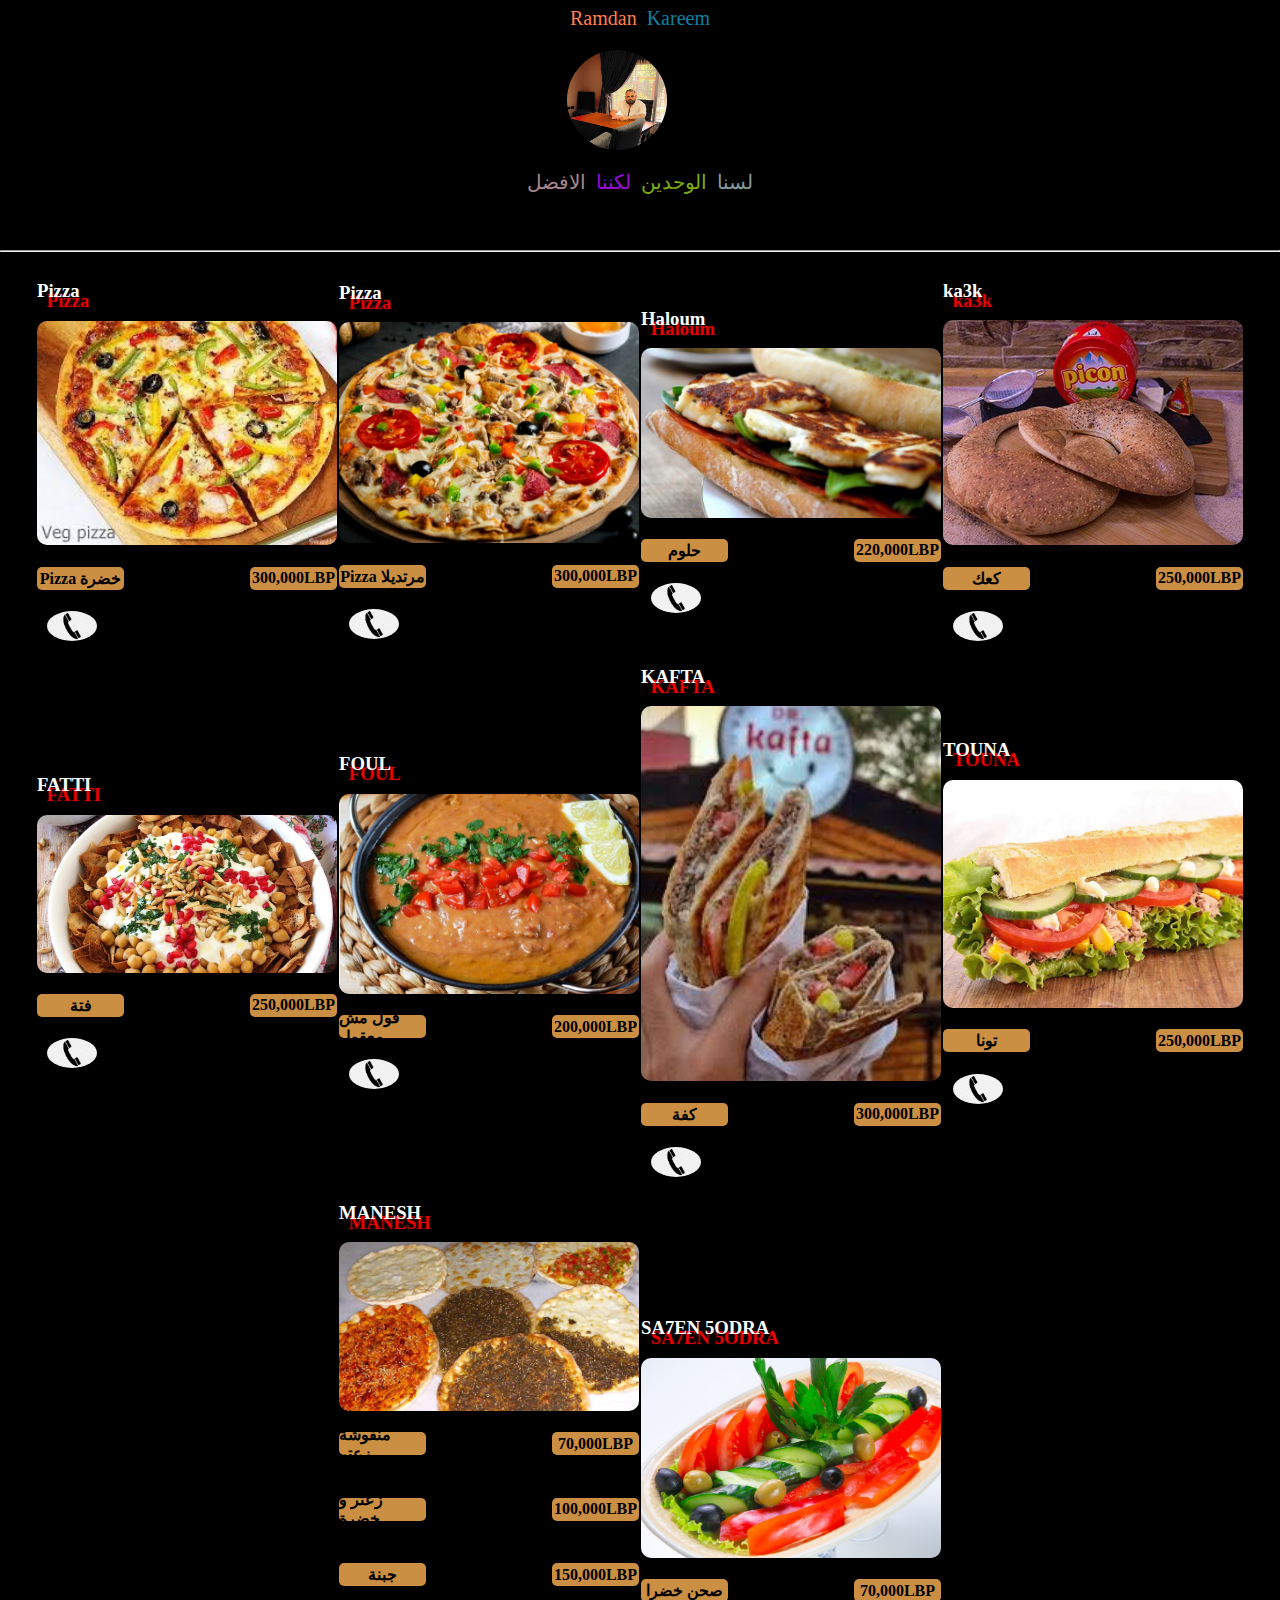
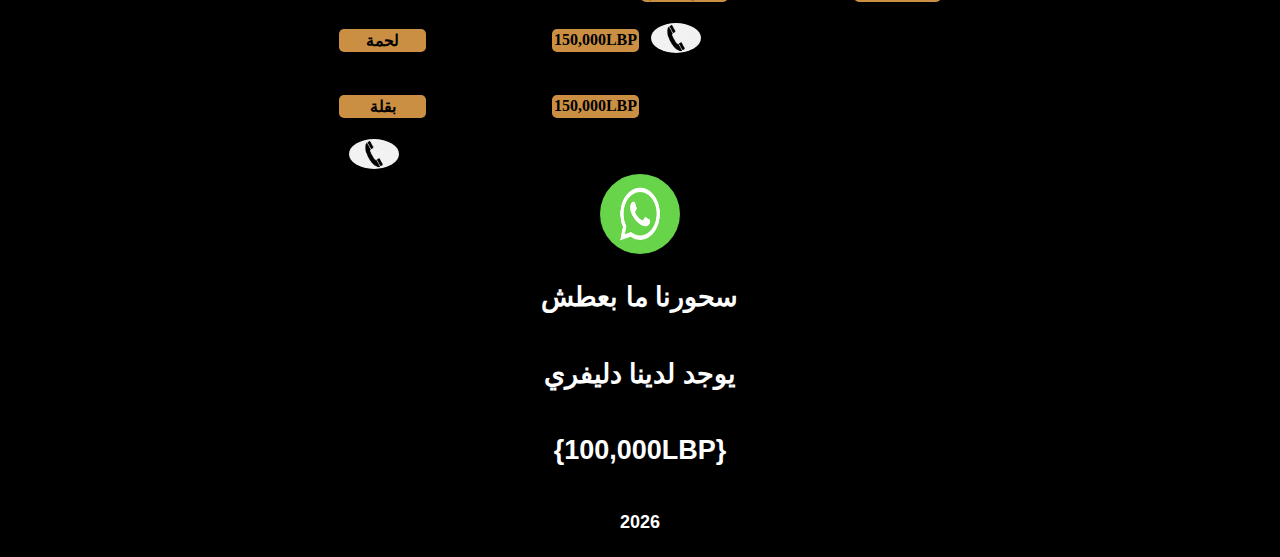
==== index.html @ f9447106 "first commit" ====
<!DOCTYPE html>
<html lang="en">
<head>
    <meta charset="UTF-8">
    <meta name="viewport" content="width=device-width, initial-scale=1.0">
    <title>Document</title>
    <link rel="stylesheet" href="css/style.css">

    <style>
        .whatif{
            width: 80px;
            height: 80px;
            border-radius: 50%;
        }
    </style>
</head>
<body onload="timer()">
    <div class="navbar">
        <div class="fowb3d">
          <div class="ramdankareem">
            <p  id="lowen"><p id="ramdan">Ramdan</p> <p id="Kareem">  Kareem</p></p>
          </div>
          <img id="aliahmedimage" src="image/aliahmed.jpeg" alt="">
         <div class="lasna">
             <p id="lafdal">الافضل </p> <p id="lakeena"> لكننا</p> <p id="wahd"> الوحدين</p><p id="las1">لسنا </p>   
         </div>
        </div>
    </div>
    <hr>
<div class="all">
    <div class="card card1">
        <h3 id="esmlfwe2">Pizza</h3>
        <img id="img1" src="image/pizza.jpg" alt="">
        <div class="bb">
            <h4 id="left">Pizza خضرة</h4>
           
            <h4 id="right">300,000LBP</h4>
        </div>
        <a href="Tel:0096171999967"><img id="phone"  src="image/phone.png" alt=""></a>
    </div>
    <div class="card card1">
        <h3 id="esmlfwe2">Pizza</h3>
        <img id="img1" src="image/martadela.jpeg" alt="">
        <div class="bb">
            <h4 id="left">Pizza مرتديلا</h4>
           
            <h4 id="right">300,000LBP</h4>
        </div>
        <a href="Tel:0096171999967"><img id="phone"  src="image/phone.png" alt=""></a>
    </div>
    <div class="card card1">
        <h3 id="esmlfwe2">Haloum</h3>
        <img id="img1" src="image/7lom.jpeg" alt="">
        <div class="bb">
            <h4 id="left">حلوم</h4>
           
            <h4 id="right">220,000LBP</h4>
        </div>
        <a href="Tel:0096171999967"><img id="phone"  src="image/phone.png" alt=""></a>
    </div>
    <div class="card card1">
        <h3 id="esmlfwe2">ka3k</h3>
        <img id="img1" src="image/ca3k.jpeg" alt="">
        <div class="bb">
            <h4 id="left">كعك</h4>
           
            <h4 id="right">250,000LBP</h4>
        </div>
        <a href="Tel:0096171999967"><img id="phone"  src="image/phone.png" alt=""></a>
    </div>
    <div class="card card1">
        <h3 id="esmlfwe2">FATTI</h3>
        <img id="img1" src="image/faty.jpeg" alt="">
        <div class="bb">
            <h4 id="left">فتة</h4>
           
            <h4 id="right">250,000LBP</h4>
        </div>
        <a href="Tel:0096171999967"><img id="phone"  src="image/phone.png" alt=""></a>
    </div>
    <div class="card card1">
        <h3 id="esmlfwe2">FOUL</h3>
        <img id="img1" src="image/foul.jpeg" alt="">
        <div class="bb">
            <h4 id="left">فول مش معقول</h4>
           
            <h4 id="right">200,000LBP</h4>
        </div>
        <a href="Tel:0096171999967"><img id="phone"  src="image/phone.png" alt=""></a>
    </div>

    <div class="card card1">
        <h3 id="esmlfwe2">KAFTA</h3>
        <img id="img1" src="image/Kafta.jpeg" alt="">
        <div class="bb">
            <h4 id="left">كفة</h4>
           
            <h4 id="right">300,000LBP</h4>
        </div>
        <a href="Tel:0096171999967"><img id="phone"  src="image/phone.png" alt=""></a>
    </div>
    
    <div class="card card1">
        <h3 id="esmlfwe2">TOUNA</h3>
        <img id="img1" src="image/tone.jpeg" alt="">
        <div class="bb">
            <h4 id="left">تونا</h4>
           
            <h4 id="right">250,000LBP</h4>
        </div>
        <a href="Tel:0096171999967"><img id="phone"  src="image/phone.png" alt=""></a>
    </div>
    <div class="card card1">
        <h3 id="esmlfwe2">MANESH</h3>
        <img id="img1" src="image/mnsesh.jpeg" alt="">
        <div class="bb">
            <h4 id="left">منقوشة زعتر</h4>
           
            <h4 id="right">70,000LBP</h4>
        </div>
        <div class="bb">
            <h4 id="left"> زعتر و خضرة</h4>
           
            <h4 id="right">100,000LBP</h4>
        </div>
        <div class="bb">
            <h4 id="left">جبنة</h4>
           
            <h4 id="right">150,000LBP</h4>
        </div>
        <div class="bb">
            <h4 id="left">لحمة</h4>
           
            <h4 id="right">150,000LBP</h4>
        </div>
        <div class="bb">
            <h4 id="left">بقلة</h4>
           
            <h4 id="right">150,000LBP</h4>
        </div>
        <a href="Tel:0096171999967"><img id="phone"  src="image/phone.png" alt=""></a>
    </div>
    <div class="card card1">
        <h3 id="esmlfwe2">SA7EN 5ODRA</h3>
        <img id="img1" src="image/s7en.jpeg" alt="">
        <div class="bb">
            <h4 id="left">صحن خضرا</h4>
           
            <h4 id="right">70,000LBP</h4>
        </div>
        <a href="Tel:0096171999967"><img id="phone"  src="image/phone.png" alt=""></a>
    </div>
    
    

</div>
<div class="footer">
    <center><a href="https://wa.me/9617199967?text=Hi%20Kefak," target="_blank"><img class="whatif" src="image/what.png" alt=""></a>
    </center>
    <h2>سحورنا ما بعطش</h2>
    <h2>يوجد لدينا دليفري</h2>
    <h2>{100,000LBP}</h2>
    <h4 id="date"></h4>
</div>

</body>
<script>


    let x=document.getElementById("date");
    let f=new Date().getFullYear();
    x.innerHTML=f;
   
</script>
</html>
---- css/style.css ----
.left{
              
    display: flex;
   gap: 50px;
 }

 body{
     margin: 0;
     padding: 0;
  background-color: black;
 }
 #zero{
     display: flex;
     justify-content: space-between;
     gap: 10px;
     width: 100%;
     height: 50px;
     background-color: aquamarine;

 }
 .card{
    border-radius: 10px;
     box-shadow:10px 10px 10px black;
     text-shadow:  black 10px;
     display: flex;
     flex-direction: column;
     width: 300px;
     
     
     border: 10px;
     border-color: aqua;
     border: 1px solid;
     box-shadow: 10px 10px 10px 0 rgba(rgb(109, 58, 58), rgb(18, 201, 18), rgb(7, 7, 122), 0.5);
 }
 .card .img1{
     width: 100%;
     
 }
 #ramdan{
    color: coral;
 }
 #Kareem{
    color: rgb(13, 130, 165);
 }

 .bb{
     
 }
 #left{
    display: flex;
    justify-content: center;
    align-items: center;
     border-radius: 5px;
     width: 29%;
     height: 23px;
     background-color: rgb(202, 143, 66);
     float: left;

 }
 #right{
    display: flex;
    justify-content: center;
    align-items: center;
     border-radius: 5px;
     width: 29%;
     height: 23px;
     background-color: rgb(202, 143, 66);
     float: right;
 }
 #mybutton{
     width: 100px;
     margin-left: 35%;
     color: white;
     background-color: black;
     border-radius: 10px;
     border-style: none;
 }
 #phone{
   width: 50px;
   height: 30px;
   margin-left: 10px;
   border-radius: 50%;
 }
 .navbar{
   display: flex;
   justify-content: center;
  margin-bottom: 50px;
    width: 100%;
    height: 200px;
    background-color: rgba(0, 0, 0, 1);
    color: white;
    animation:shake 1.5s linear infinite;

 }
 #esmlfwe2{
    color: white;
    text-shadow: 10px 10px 1px red;
 }
 .fowb3d{
    display: flex;
    flex-direction: column;
    justify-content: center;
    font-size: 20px;

 }
 .ramdankareem{
    
    display: flex;
    flex-direction: row;
    gap: 10px;
    justify-content: center;
    animation: fadeInOut 1.0s linear infinite;
 }
 .lasna{
    display: flex;
    justify-content: center;
    flex-direction: row;
    gap: 10px;
    animation: rotate 1.0s linear;
 }
 #img1{
   border-radius: 10px;
 }
 #las1{
    color: rgb(133, 155, 155);
    animation: fadeInOut 1.0s linear infinite;
 }
 #wahd{
    color: rgb(125, 172, 18);
    animation: fadeInOut 1.0s linear infinite;
 }
 #lakeena{
    color: rgb(152, 13, 216);
    animation: fadeInOut 1.0s linear infinite;
 }
 #lafdal{
    color: rgb(167, 134, 141);

    animation: fadeInOut 1.0s linear infinite;
 }
 .all{
    display: flex;
    justify-content: center;
    align-items: center;
    flex-wrap: wrap;
 }
 #aliahmedimage{
    border-radius: 50%;
    width: 100px;
    height: 100px;
    margin-left: 40px;
 }
 .footer{
    color: white;
    font-family:Verdana, Geneva, Tahoma, sans-serif;
    font-size: 18px;
    display: flex;
    flex-direction: column;
    flex-wrap: wrap;
    justify-content: center;
    align-items: center;
 }

 @keyframes shake {
    0% { transform: translateX(0); }
    25% { transform: translateX(-5px); }
    50% { transform: translateX(5px); }
    75% { transform: translateX(-5px); }
    100% { transform: translateX(0); }
  }
 @keyframes rotate{
    from{
        
        transform: rotateZ(360deg);
    }
 }
 @keyframes fadeInOut {
    0% {
      opacity: 0;
    }
    50% {
      opacity: 1;
    }
    100% {
      opacity: 0;
    }
  }
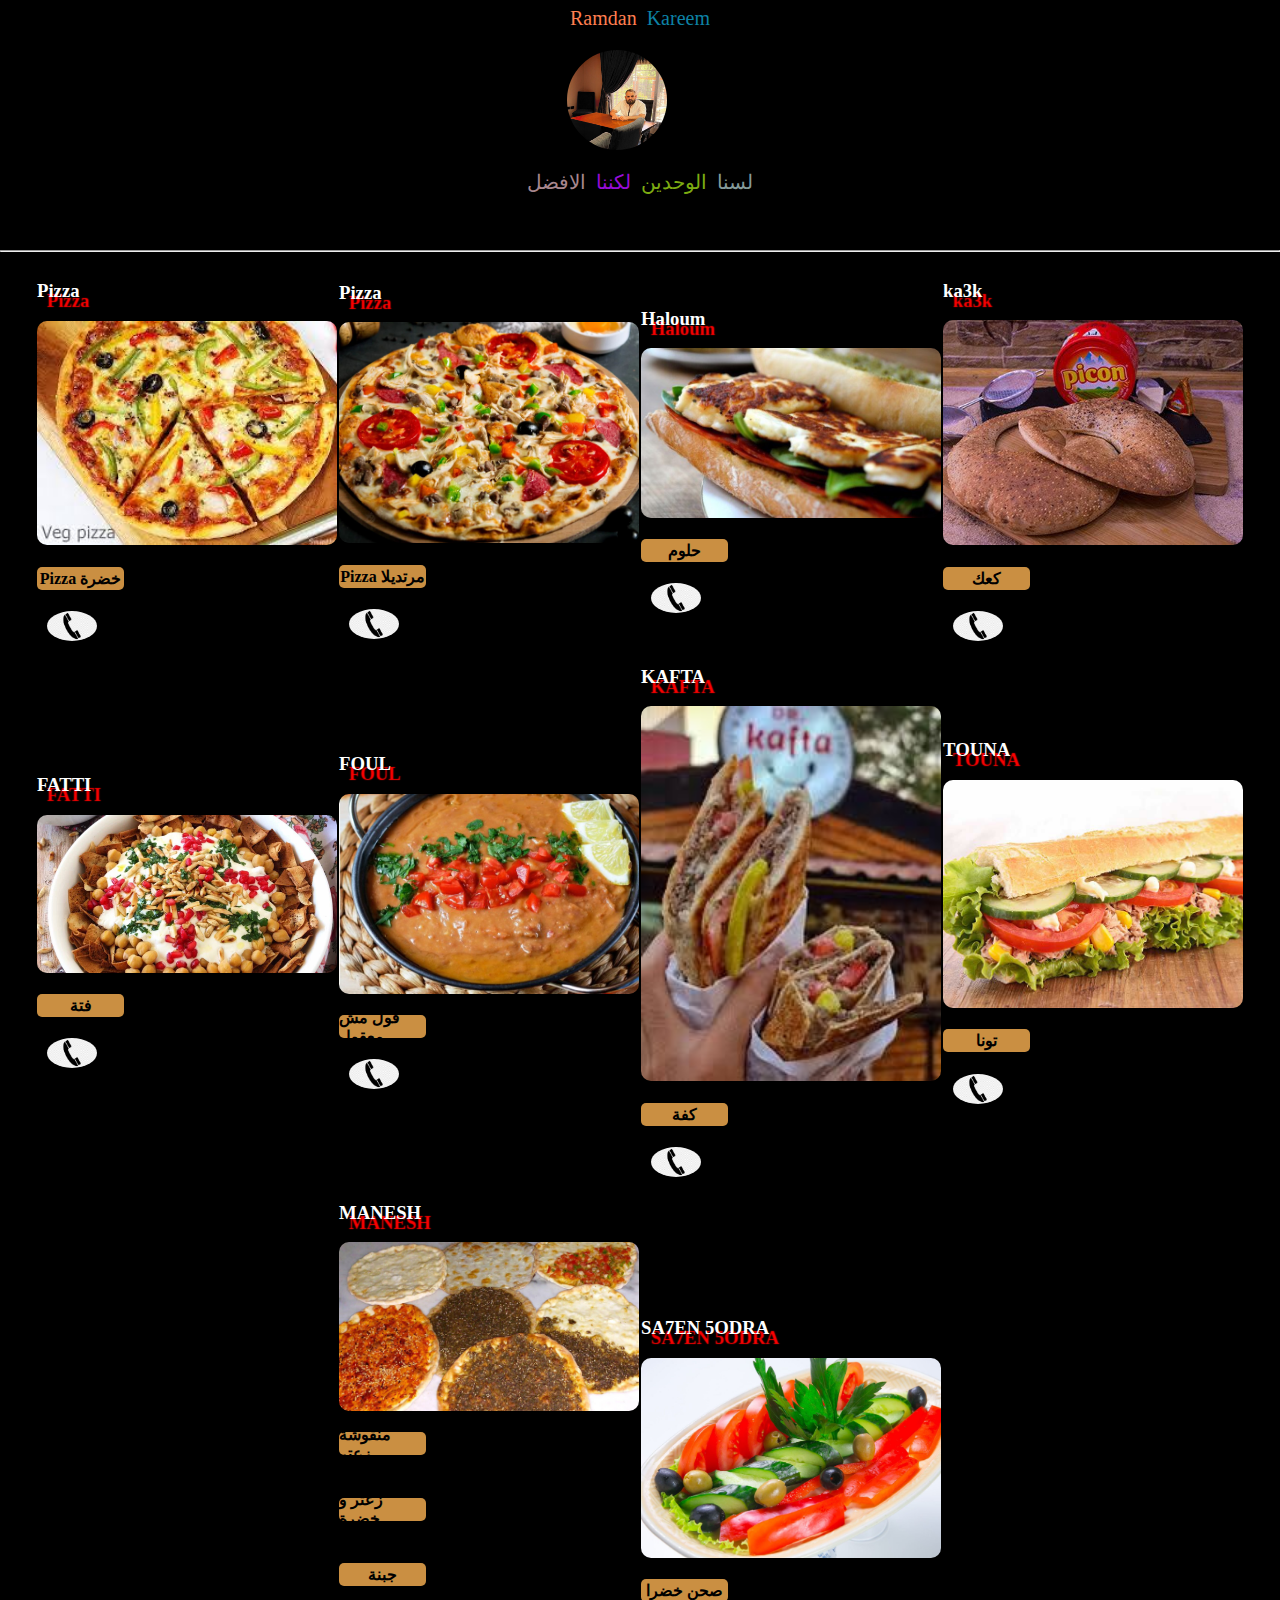
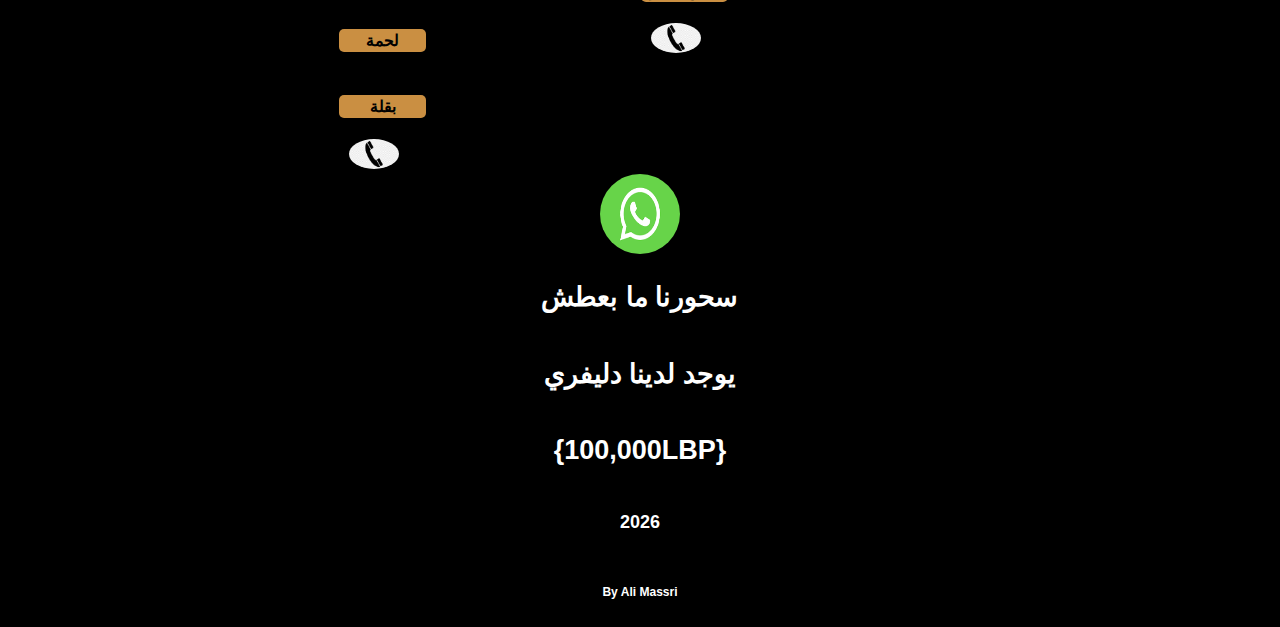
==== commit de48e2ea: "Update index.html" ====
--- a/index.html
+++ b/index.html
@@ -3,7 +3,7 @@
 <head>
     <meta charset="UTF-8">
     <meta name="viewport" content="width=device-width, initial-scale=1.0">
-    <title>Document</title>
+    <title>Ali Ahmed Cafe</title>
     <link rel="stylesheet" href="css/style.css">
 
     <style>
@@ -34,7 +34,7 @@
         <div class="bb">
             <h4 id="left">Pizza خضرة</h4>
            
-            <h4 id="right">300,000LBP</h4>
+          
         </div>
         <a href="Tel:0096171999967"><img id="phone"  src="image/phone.png" alt=""></a>
     </div>
@@ -44,7 +44,7 @@
         <div class="bb">
             <h4 id="left">Pizza مرتديلا</h4>
            
-            <h4 id="right">300,000LBP</h4>
+          
         </div>
         <a href="Tel:0096171999967"><img id="phone"  src="image/phone.png" alt=""></a>
     </div>
@@ -54,7 +54,7 @@
         <div class="bb">
             <h4 id="left">حلوم</h4>
            
-            <h4 id="right">220,000LBP</h4>
+           
         </div>
         <a href="Tel:0096171999967"><img id="phone"  src="image/phone.png" alt=""></a>
     </div>
@@ -64,7 +64,7 @@
         <div class="bb">
             <h4 id="left">كعك</h4>
            
-            <h4 id="right">250,000LBP</h4>
+           
         </div>
         <a href="Tel:0096171999967"><img id="phone"  src="image/phone.png" alt=""></a>
     </div>
@@ -74,7 +74,7 @@
         <div class="bb">
             <h4 id="left">فتة</h4>
            
-            <h4 id="right">250,000LBP</h4>
+           
         </div>
         <a href="Tel:0096171999967"><img id="phone"  src="image/phone.png" alt=""></a>
     </div>
@@ -84,7 +84,7 @@
         <div class="bb">
             <h4 id="left">فول مش معقول</h4>
            
-            <h4 id="right">200,000LBP</h4>
+           
         </div>
         <a href="Tel:0096171999967"><img id="phone"  src="image/phone.png" alt=""></a>
     </div>
@@ -95,7 +95,7 @@
         <div class="bb">
             <h4 id="left">كفة</h4>
            
-            <h4 id="right">300,000LBP</h4>
+           
         </div>
         <a href="Tel:0096171999967"><img id="phone"  src="image/phone.png" alt=""></a>
     </div>
@@ -106,7 +106,7 @@
         <div class="bb">
             <h4 id="left">تونا</h4>
            
-            <h4 id="right">250,000LBP</h4>
+          
         </div>
         <a href="Tel:0096171999967"><img id="phone"  src="image/phone.png" alt=""></a>
     </div>
@@ -116,27 +116,27 @@
         <div class="bb">
             <h4 id="left">منقوشة زعتر</h4>
            
-            <h4 id="right">70,000LBP</h4>
+           
         </div>
         <div class="bb">
             <h4 id="left"> زعتر و خضرة</h4>
            
-            <h4 id="right">100,000LBP</h4>
+         
         </div>
         <div class="bb">
             <h4 id="left">جبنة</h4>
            
-            <h4 id="right">150,000LBP</h4>
+        
         </div>
         <div class="bb">
             <h4 id="left">لحمة</h4>
            
-            <h4 id="right">150,000LBP</h4>
+           
         </div>
         <div class="bb">
             <h4 id="left">بقلة</h4>
            
-            <h4 id="right">150,000LBP</h4>
+            
         </div>
         <a href="Tel:0096171999967"><img id="phone"  src="image/phone.png" alt=""></a>
     </div>
@@ -146,7 +146,7 @@
         <div class="bb">
             <h4 id="left">صحن خضرا</h4>
            
-            <h4 id="right">70,000LBP</h4>
+           
         </div>
         <a href="Tel:0096171999967"><img id="phone"  src="image/phone.png" alt=""></a>
     </div>
@@ -155,12 +155,13 @@
 
 </div>
 <div class="footer">
-    <center><a href="https://wa.me/9617199967?text=Hi%20Kefak," target="_blank"><img class="whatif" src="image/what.png" alt=""></a>
+    <center><a href="https://wa.me/96171999967?text=Hi%20Kefak," target="_blank"><img class="whatif" src="image/what.png" alt=""></a>
     </center>
     <h2>سحورنا ما بعطش</h2>
     <h2>يوجد لدينا دليفري</h2>
     <h2>{100,000LBP}</h2>
     <h4 id="date"></h4>
+    <h6 > By Ali Massri</h4>
 </div>
 
 </body>
@@ -172,4 +173,4 @@
     x.innerHTML=f;
    
 </script>
-</html>+</html>
